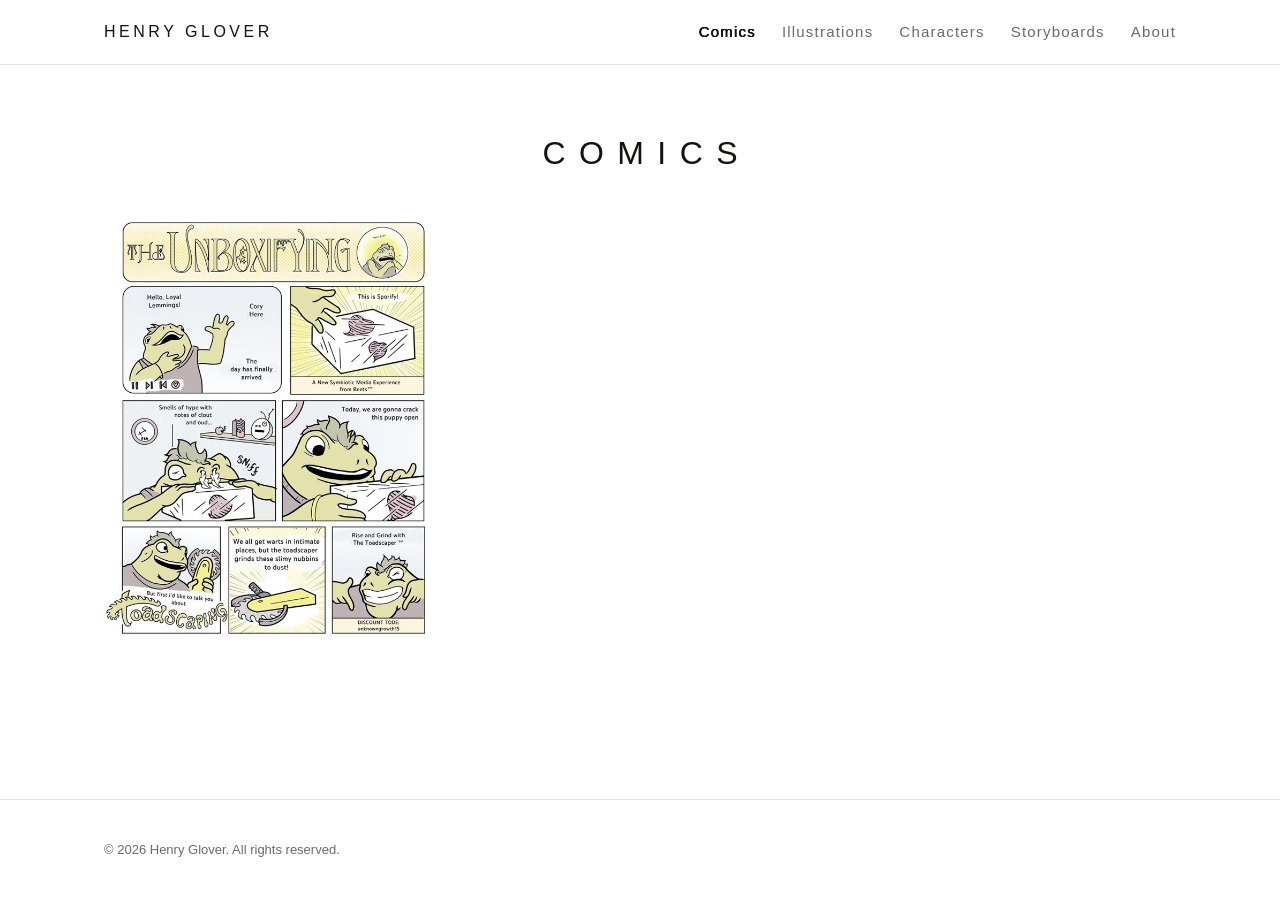
==== index.html @ 58dda0a3 "More Nav Changes" ====
<!DOCTYPE html>
<html lang="en">
<head>
<meta charset="UTF-8" />
<meta name="viewport" content="width=device-width, initial-scale=1.0" />
<title>Henry Glover — Comics</title>
<meta name="description" content="Comics by Henry Glover." />
<link rel="stylesheet" href="styles.css" />
</head>
<body>

<header>
  <div class="wrap nav">
    <a href="index.html" class="brand">Henry Glover</a>
    <button class="menu-btn" aria-label="Menu" onclick="document.getElementById('navlinks').classList.toggle('open')">☰</button>
    <nav class="nav-links" id="navlinks">
      <a href="index.html">Comics</a>
      <a href="drawings.html">Illustrations</a>
      <a href="characters.html">Characters</a>
      <a href="storyboards.html">Storyboards</a>
      <a href="about.html">About</a>
    </nav>
  </div>
</header>

<main>
  <section class="page">
    <div class="wrap">
      <div class="sec-head" style="text-align:center">
        <h1>Comics</h1>
      </div>
      <div class="grid" id="gallery" data-section="comics"></div>
    </div>
  </section>
</main>

<footer>
  <div class="wrap">
    <span>© <span id="year"></span> Henry Glover. All rights reserved.</span>
  </div>
</footer>

<script src="content.js"></script>
<script src="gallery.js"></script>
<script src="nav.js"></script>
</body>
</html>
---- styles.css ----
/* Shared styles — Henry Glover comic art portfolio */
:root {
  --bg:#ffffff; --bg-soft:#f6f6f4; --text:#14130f; --muted:#6b6b66;
  --line:#e6e5e1; --accent:#14130f; --maxw:1120px; --gap:22px; --radius:4px;
  --font:"Gill Sans Light","Gill Sans","Gill Sans MT","GillSans",Calibri,"Segoe UI",-apple-system,BlinkMacSystemFont,Helvetica,Arial,sans-serif;
}
*{box-sizing:border-box}
html{scroll-behavior:smooth}
body{margin:0;font-family:var(--font);font-weight:300;color:var(--text);background:var(--bg);line-height:1.55;-webkit-font-smoothing:antialiased;display:flex;flex-direction:column;min-height:100vh}

/* 2001-style heading treatment: light weight, uppercase, wide tracking */
h1,h2{font-weight:300;text-transform:uppercase}
a{color:inherit;text-decoration:none}
img{max-width:100%;display:block}
.wrap{max-width:var(--maxw);margin:0 auto;padding:0 24px;width:100%}

/* Header / nav */
header{position:sticky;top:0;z-index:50;background:rgba(255,255,255,.85);backdrop-filter:saturate(180%) blur(10px);border-bottom:1px solid var(--line)}
.nav{display:flex;align-items:center;justify-content:space-between;height:64px}
.brand{font-weight:300;letter-spacing:.22em;text-transform:uppercase;font-size:16px}
.nav-links{display:flex;gap:26px;font-size:15px}
.nav-links a{color:var(--muted);transition:color .15s ease;letter-spacing:.08em}
.nav-links a:hover{color:var(--text)}
/* faux-bold so the active word thickens without changing width (no layout shift) */
.nav-links a.active{color:var(--text);text-shadow:.018em 0 0 currentColor,-.018em 0 0 currentColor}
.menu-btn{display:none;background:none;border:0;font-size:22px;cursor:pointer;line-height:1}

/* Hero (home) */
.hero{padding:96px 0 72px}
.hero h1{font-size:clamp(34px,6vw,60px);line-height:1.05;letter-spacing:-.03em;margin:0 0 18px;font-weight:700}
.hero p{font-size:clamp(16px,2.2vw,20px);color:var(--muted);max-width:620px;margin:0 0 28px}
.btn{display:inline-block;padding:12px 22px;border:1px solid var(--accent);background:var(--accent);color:#fff;border-radius:var(--radius);font-size:14px;font-weight:600;cursor:pointer;transition:opacity .15s ease}
.btn:hover{opacity:.82}
.btn.ghost{background:transparent;color:var(--text);margin-left:10px}

/* Home section nav cards */
.cards{display:grid;grid-template-columns:repeat(3,1fr);gap:var(--gap);margin-top:8px}
.card{border:1px solid var(--line);border-radius:var(--radius);padding:24px;background:var(--bg-soft);transition:transform .18s ease,box-shadow .18s ease}
.card:hover{transform:translateY(-3px);box-shadow:0 10px 30px rgba(0,0,0,.08)}
.card h3{margin:0 0 6px;font-size:18px}
.card p{margin:0;color:var(--muted);font-size:14px}

/* Page sections */
main{flex:1}
.page{padding:64px 0}
.sec-head{margin-bottom:34px}
.sec-head h1{font-size:clamp(20px,3.4vw,32px);letter-spacing:.42em;margin:0 0 8px;font-weight:300}
.sec-head[style*="center"] h1,.sec-head h1{padding-left:.42em}
.sec-head p{color:var(--muted);margin:0;max-width:560px}
.eyebrow{font-size:12px;text-transform:uppercase;letter-spacing:.14em;color:var(--muted);margin:0 0 10px;font-weight:600}

/* Gallery grid */
.grid{display:grid;grid-template-columns:repeat(3,1fr);gap:var(--gap)}
.grid.two{grid-template-columns:repeat(2,1fr)}
.grid.four{grid-template-columns:repeat(4,1fr)}
.tile{position:relative;border-radius:var(--radius);aspect-ratio:4/5;overflow:hidden;display:flex;align-items:center;justify-content:center;color:var(--muted);font-size:13px}
.tile.wide,.wide-tiles .tile{aspect-ratio:16/9}
.tile img{width:100%;height:100%;object-fit:contain}
.tile .ph{text-align:center;padding:12px;line-height:1.4}
.tile .ph strong{color:var(--text);display:block;font-size:14px}
.empty-note{grid-column:1/-1;text-align:center;color:var(--muted);font-size:15px;padding:48px 0;line-height:1.7}
.empty-note code{background:var(--bg-soft);border:1px solid var(--line);border-radius:3px;padding:1px 6px;font-size:13px}

/* Store */
.store-grid{display:grid;grid-template-columns:repeat(3,1fr);gap:var(--gap)}
.product{border:1px solid var(--line);border-radius:var(--radius);overflow:hidden;display:flex;flex-direction:column;background:#fff}
.product .img{aspect-ratio:1/1;background:var(--bg-soft);display:flex;align-items:center;justify-content:center;color:var(--muted);font-size:13px}
.product .img img{width:100%;height:100%;object-fit:cover}
.product .body{padding:16px;display:flex;flex-direction:column;gap:8px}
.product h3{margin:0;font-size:16px}
.product .price{font-weight:700}
.product .desc{color:var(--muted);font-size:14px;margin:0;flex:1}

/* Contact */
.contact-grid{display:grid;grid-template-columns:1fr 1fr;gap:48px;align-items:start}
form{display:flex;flex-direction:column;gap:14px}
label{font-size:13px;font-weight:600}
input,textarea{width:100%;padding:12px 14px;border:1px solid var(--line);border-radius:var(--radius);font:inherit;background:#fff;color:var(--text)}
input:focus,textarea:focus{outline:2px solid var(--accent);outline-offset:0}
textarea{resize:vertical;min-height:130px}
.contact-info p{margin:0 0 14px;color:var(--muted)}
.contact-info a{font-weight:600;color:var(--text);border-bottom:1px solid var(--text)}

/* Footer */
footer{border-top:1px solid var(--line);padding:40px 0;color:var(--muted);font-size:13px}
footer .wrap{display:flex;justify-content:space-between;flex-wrap:wrap;gap:12px}
footer a{color:var(--muted)}
footer a:hover{color:var(--text)}

/* Responsive */
@media (max-width:860px){
  .grid,.grid.four,.cards{grid-template-columns:repeat(2,1fr)}
  .store-grid{grid-template-columns:repeat(2,1fr)}
  .contact-grid{grid-template-columns:1fr;gap:32px}
  /* Mobile: nav moves to a fixed bottom bar (no hamburger) */
  /* header's backdrop-filter would trap position:fixed children, so disable it here */
  header{backdrop-filter:none;-webkit-backdrop-filter:none}
  .menu-btn{display:none}
  .nav-links{display:flex;position:fixed;left:0;right:0;bottom:0;top:auto;flex-direction:row;justify-content:space-around;align-items:center;gap:0;background:rgba(255,255,255,.96);backdrop-filter:saturate(180%) blur(10px);border-top:1px solid var(--line);padding:6px 4px;padding-bottom:calc(6px + env(safe-area-inset-bottom));z-index:60;overflow-x:auto}
  .nav-links a{padding:8px 5px;font-size:10px;letter-spacing:.03em;white-space:nowrap;text-align:center;font-weight:500}
  /* slightly bolder weights on mobile for readability */
  body{padding-bottom:64px;font-weight:400}
  h1,h2{font-weight:400}
  .brand{font-weight:400}
}
@media (max-width:540px){
  .grid,.grid.two,.grid.four,.store-grid,.cards{grid-template-columns:1fr}
  .btn.ghost{margin-left:0;margin-top:10px}
}
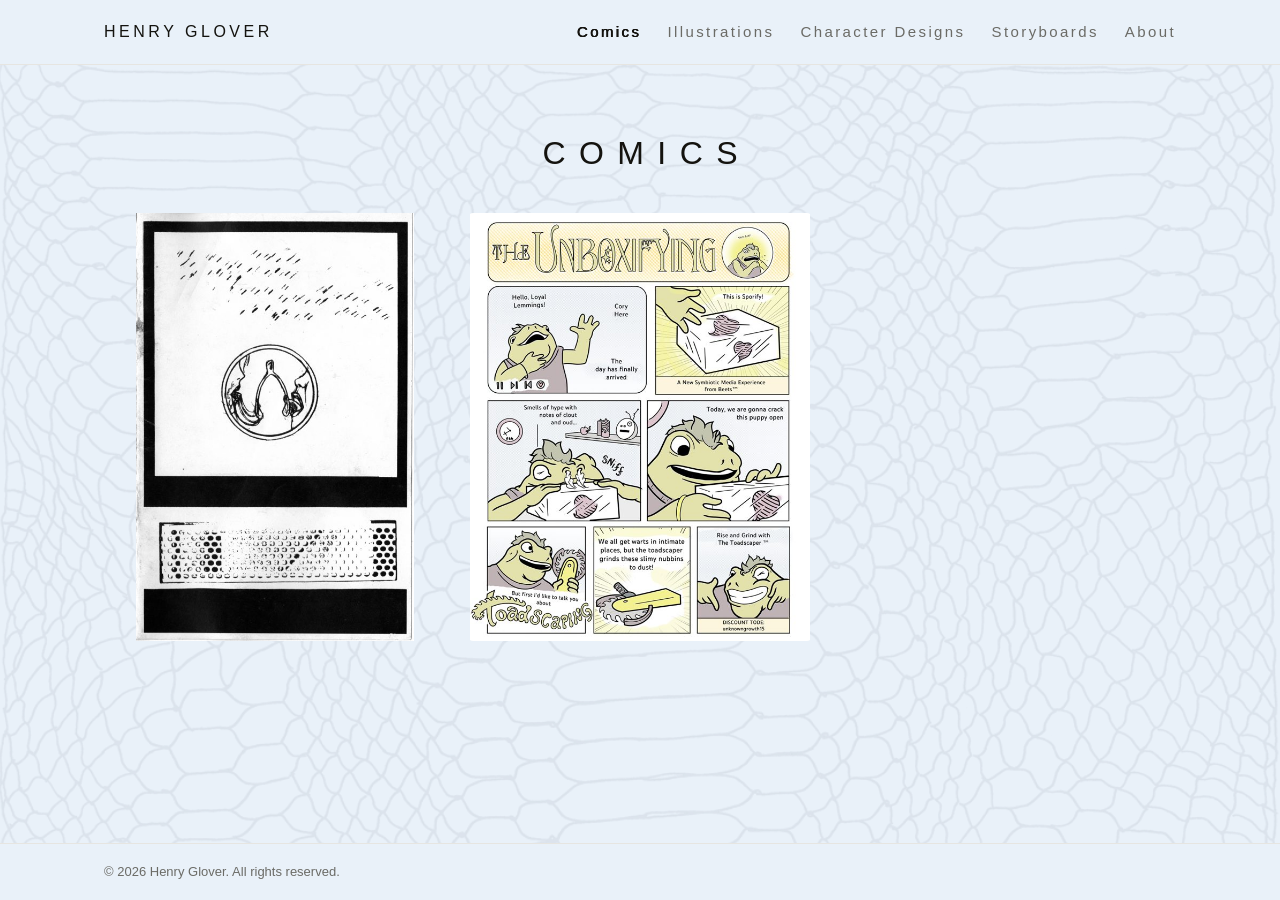
==== commit ceed8b66: "Nav and content" ====
--- a/index.html
+++ b/index.html
@@ -16,7 +16,7 @@
     <nav class="nav-links" id="navlinks">
       <a href="index.html">Comics</a>
       <a href="drawings.html">Illustrations</a>
-      <a href="characters.html">Characters</a>
+      <a href="characters.html"><span class="full">Character Designs</span><span class="short">Characters</span></a>
       <a href="storyboards.html">Storyboards</a>
       <a href="about.html">About</a>
     </nav>
--- a/styles.css
+++ b/styles.css
@@ -1,12 +1,21 @@
 /* Shared styles — Henry Glover comic art portfolio */
 :root {
-  --bg:#ffffff; --bg-soft:#f6f6f4; --text:#14130f; --muted:#6b6b66;
+  --bg:#e9f1f9; --bg-soft:#dce8f3; --text:#14130f; --muted:#6b6b66;
   --line:#e6e5e1; --accent:#14130f; --maxw:1120px; --gap:22px; --radius:4px;
+  --bgcol:1300px;  /* width of the centered decorative print column */
   --font:"Gill Sans Light","Gill Sans","Gill Sans MT","GillSans",Calibri,"Segoe UI",-apple-system,BlinkMacSystemFont,Helvetica,Arial,sans-serif;
 }
 *{box-sizing:border-box}
-html{scroll-behavior:smooth}
-body{margin:0;font-family:var(--font);font-weight:300;color:var(--text);background:var(--bg);line-height:1.55;-webkit-font-smoothing:antialiased;display:flex;flex-direction:column;min-height:100vh}
+html{scroll-behavior:smooth;overflow-y:scroll}  /* always show scrollbar so the centered bg doesn't shift between pages */
+body{margin:0;font-family:var(--font);font-weight:300;color:var(--text);line-height:1.55;-webkit-font-smoothing:antialiased;display:flex;flex-direction:column;min-height:100vh;
+  /* repeating print as a single centered vertical column; white on the sides */
+  background-color:var(--bg);
+  background-image:url("content/Images/SnakeBG.png");
+  background-repeat:repeat-y;
+  background-position:center top;
+  background-size:var(--bgcol) auto;
+  background-attachment:fixed;
+}
 
 /* 2001-style heading treatment: light weight, uppercase, wide tracking */
 h1,h2{font-weight:300;text-transform:uppercase}
@@ -15,11 +24,12 @@
 .wrap{max-width:var(--maxw);margin:0 auto;padding:0 24px;width:100%}
 
 /* Header / nav */
-header{position:sticky;top:0;z-index:50;background:rgba(255,255,255,.85);backdrop-filter:saturate(180%) blur(10px);border-bottom:1px solid var(--line)}
+header{position:sticky;top:0;z-index:50;background:var(--bg);border-bottom:1px solid var(--line)}
 .nav{display:flex;align-items:center;justify-content:space-between;height:64px}
 .brand{font-weight:300;letter-spacing:.22em;text-transform:uppercase;font-size:16px}
 .nav-links{display:flex;gap:26px;font-size:15px}
-.nav-links a{color:var(--muted);transition:color .15s ease;letter-spacing:.08em}
+.nav-links a{color:var(--muted);transition:color .15s ease;letter-spacing:.16em}
+.nav-links a .short{display:none}  /* desktop shows full label, mobile swaps to short */
 .nav-links a:hover{color:var(--text)}
 /* faux-bold so the active word thickens without changing width (no layout shift) */
 .nav-links a.active{color:var(--text);text-shadow:.018em 0 0 currentColor,-.018em 0 0 currentColor}
@@ -56,6 +66,9 @@
 .tile{position:relative;border-radius:var(--radius);aspect-ratio:4/5;overflow:hidden;display:flex;align-items:center;justify-content:center;color:var(--muted);font-size:13px}
 .tile.wide,.wide-tiles .tile{aspect-ratio:16/9}
 .tile img{width:100%;height:100%;object-fit:contain}
+/* square, cropped thumbnails (dense grids, e.g. Illustrations) */
+.square-tiles .tile{aspect-ratio:1/1}
+.square-tiles .tile img{object-fit:cover;transform:scale(1.5);transform-origin:center}
 .tile .ph{text-align:center;padding:12px;line-height:1.4}
 .tile .ph strong{color:var(--text);display:block;font-size:14px}
 .empty-note{grid-column:1/-1;text-align:center;color:var(--muted);font-size:15px;padding:48px 0;line-height:1.7}
@@ -82,7 +95,7 @@
 .contact-info a{font-weight:600;color:var(--text);border-bottom:1px solid var(--text)}
 
 /* Footer */
-footer{border-top:1px solid var(--line);padding:40px 0;color:var(--muted);font-size:13px}
+footer{border-top:1px solid var(--line);padding:18px 0;color:var(--muted);font-size:13px;background:var(--bg)}
 footer .wrap{display:flex;justify-content:space-between;flex-wrap:wrap;gap:12px}
 footer a{color:var(--muted)}
 footer a:hover{color:var(--text)}
@@ -96,10 +109,14 @@
   /* header's backdrop-filter would trap position:fixed children, so disable it here */
   header{backdrop-filter:none;-webkit-backdrop-filter:none}
   .menu-btn{display:none}
-  .nav-links{display:flex;position:fixed;left:0;right:0;bottom:0;top:auto;flex-direction:row;justify-content:space-around;align-items:center;gap:0;background:rgba(255,255,255,.96);backdrop-filter:saturate(180%) blur(10px);border-top:1px solid var(--line);padding:6px 4px;padding-bottom:calc(6px + env(safe-area-inset-bottom));z-index:60;overflow-x:auto}
+  .nav-links{display:flex;position:fixed;left:0;right:0;bottom:0;top:auto;flex-direction:row;justify-content:space-around;align-items:center;gap:0;background:rgba(233,241,249,.96);backdrop-filter:saturate(180%) blur(10px);border-top:1px solid var(--line);padding:6px 4px;padding-bottom:calc(6px + env(safe-area-inset-bottom));z-index:60;overflow-x:auto}
   .nav-links a{padding:8px 5px;font-size:10px;letter-spacing:.03em;white-space:nowrap;text-align:center;font-weight:500}
+  .nav-links a .full{display:none}    /* mobile shows the short label */
+  .nav-links a .short{display:inline}
   /* slightly bolder weights on mobile for readability */
-  body{padding-bottom:64px;font-weight:400}
+  /* keep the snake background on mobile; scroll-attach (iOS-safe) and a smaller motif */
+  body{padding-bottom:64px;font-weight:400;background-attachment:scroll;--bgcol:760px}
+  main{padding-left:0;padding-right:0}
   h1,h2{font-weight:400}
   .brand{font-weight:400}
 }
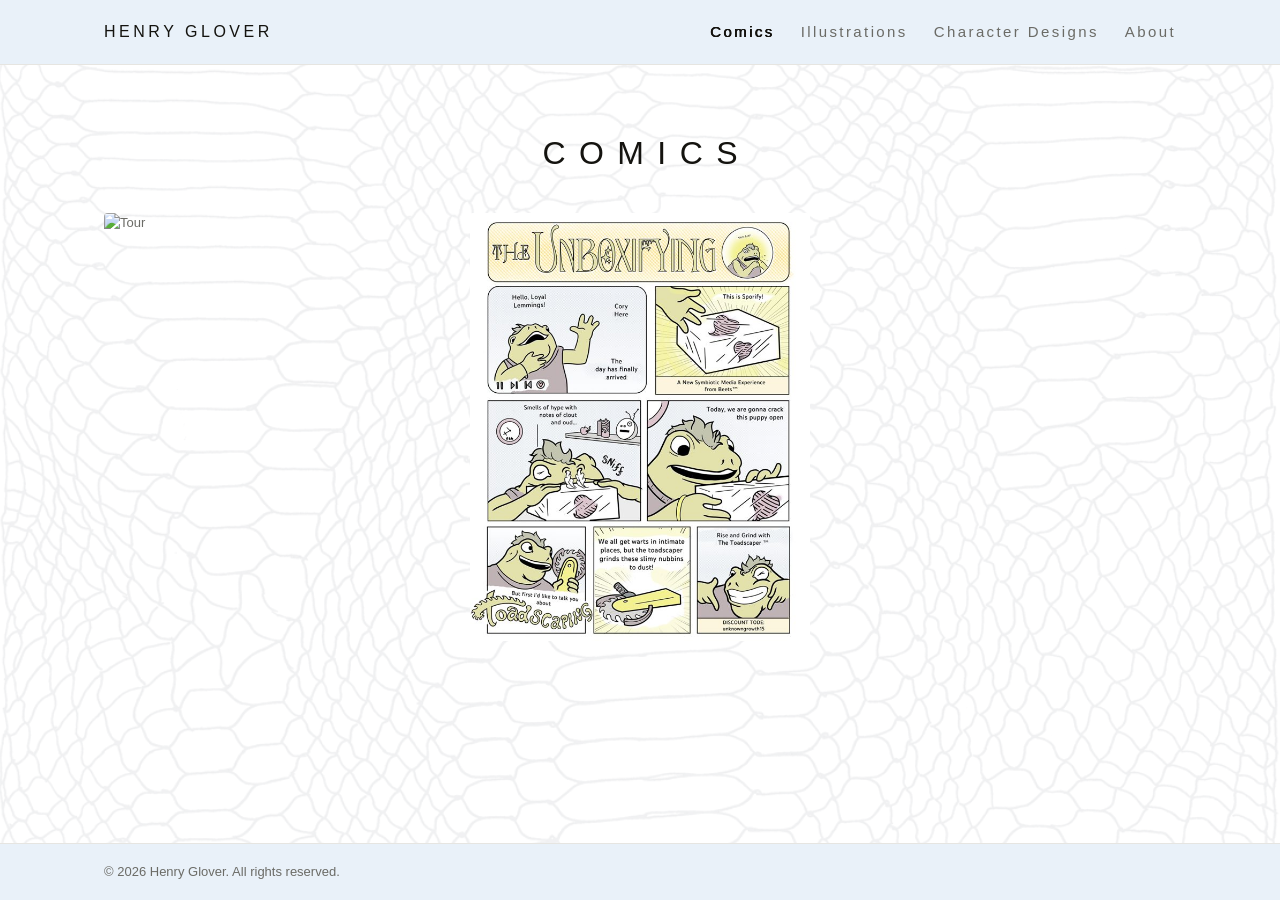
==== commit a9510096: "more comics" ====
--- a/index.html
+++ b/index.html
@@ -17,7 +17,6 @@
       <a href="index.html">Comics</a>
       <a href="drawings.html">Illustrations</a>
       <a href="characters.html"><span class="full">Character Designs</span><span class="short">Characters</span></a>
-      <a href="storyboards.html">Storyboards</a>
       <a href="about.html">About</a>
     </nav>
   </div>
--- a/styles.css
+++ b/styles.css
@@ -1,6 +1,6 @@
 /* Shared styles — Henry Glover comic art portfolio */
 :root {
-  --bg:#e9f1f9; --bg-soft:#dce8f3; --text:#14130f; --muted:#6b6b66;
+  --bg:#ffffff; --bar:#e9f1f9; --bg-soft:#eef3f8; --text:#14130f; --muted:#6b6b66;
   --line:#e6e5e1; --accent:#14130f; --maxw:1120px; --gap:22px; --radius:4px;
   --bgcol:1300px;  /* width of the centered decorative print column */
   --font:"Gill Sans Light","Gill Sans","Gill Sans MT","GillSans",Calibri,"Segoe UI",-apple-system,BlinkMacSystemFont,Helvetica,Arial,sans-serif;
@@ -24,7 +24,7 @@
 .wrap{max-width:var(--maxw);margin:0 auto;padding:0 24px;width:100%}
 
 /* Header / nav */
-header{position:sticky;top:0;z-index:50;background:var(--bg);border-bottom:1px solid var(--line)}
+header{position:sticky;top:0;z-index:50;background:var(--bar);border-bottom:1px solid var(--line)}
 .nav{display:flex;align-items:center;justify-content:space-between;height:64px}
 .brand{font-weight:300;letter-spacing:.22em;text-transform:uppercase;font-size:16px}
 .nav-links{display:flex;gap:26px;font-size:15px}
@@ -91,11 +91,14 @@
 input,textarea{width:100%;padding:12px 14px;border:1px solid var(--line);border-radius:var(--radius);font:inherit;background:#fff;color:var(--text)}
 input:focus,textarea:focus{outline:2px solid var(--accent);outline-offset:0}
 textarea{resize:vertical;min-height:130px}
+/* rounded contact-form fields */
+.contact-form input,.contact-form textarea{border-radius:16px}
+.contact-form button{border-radius:999px}
 .contact-info p{margin:0 0 14px;color:var(--muted)}
 .contact-info a{font-weight:600;color:var(--text);border-bottom:1px solid var(--text)}
 
 /* Footer */
-footer{border-top:1px solid var(--line);padding:18px 0;color:var(--muted);font-size:13px;background:var(--bg)}
+footer{border-top:1px solid var(--line);padding:18px 0;color:var(--muted);font-size:13px;background:var(--bar)}
 footer .wrap{display:flex;justify-content:space-between;flex-wrap:wrap;gap:12px}
 footer a{color:var(--muted)}
 footer a:hover{color:var(--text)}
@@ -103,6 +106,7 @@
 /* Responsive */
 @media (max-width:860px){
   .grid,.grid.four,.cards{grid-template-columns:repeat(2,1fr)}
+  .grid.four.square-tiles{grid-template-columns:repeat(3,1fr);gap:10px}  /* illustrations: 3 across on mobile */
   .store-grid{grid-template-columns:repeat(2,1fr)}
   .contact-grid{grid-template-columns:1fr;gap:32px}
   /* Mobile: nav moves to a fixed bottom bar (no hamburger) */
@@ -122,5 +126,6 @@
 }
 @media (max-width:540px){
   .grid,.grid.two,.grid.four,.store-grid,.cards{grid-template-columns:1fr}
+  .grid.four.square-tiles{grid-template-columns:repeat(3,1fr);gap:8px}  /* illustrations: keep 3 across on small phones */
   .btn.ghost{margin-left:0;margin-top:10px}
 }
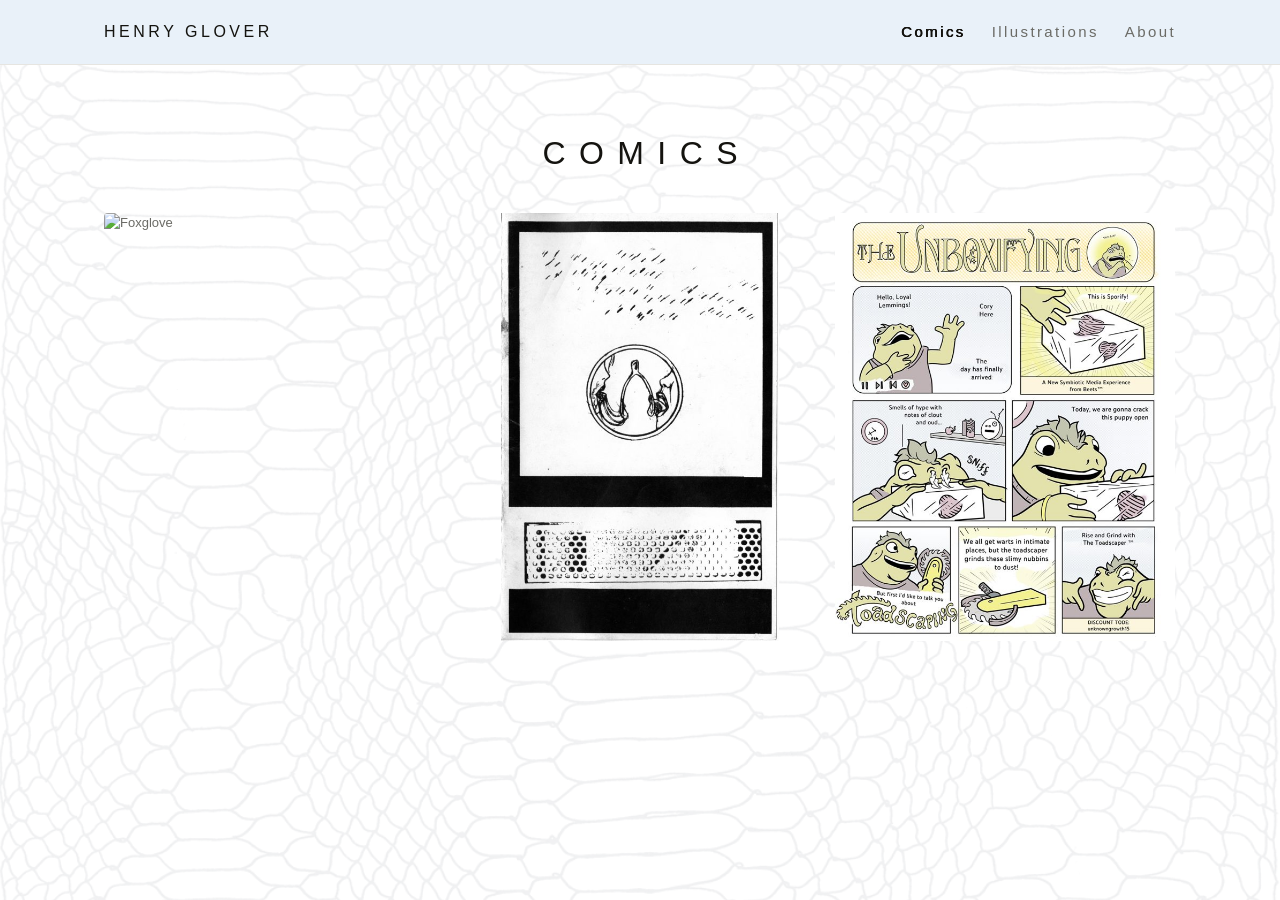
==== commit ade13296: "More Comics!" ====
--- a/index.html
+++ b/index.html
@@ -16,7 +16,6 @@
     <nav class="nav-links" id="navlinks">
       <a href="index.html">Comics</a>
       <a href="drawings.html">Illustrations</a>
-      <a href="characters.html"><span class="full">Character Designs</span><span class="short">Characters</span></a>
       <a href="about.html">About</a>
     </nav>
   </div>
@@ -33,12 +32,6 @@
   </section>
 </main>
 
-<footer>
-  <div class="wrap">
-    <span>© <span id="year"></span> Henry Glover. All rights reserved.</span>
-  </div>
-</footer>
-
 <script src="content.js"></script>
 <script src="gallery.js"></script>
 <script src="nav.js"></script>
--- a/styles.css
+++ b/styles.css
@@ -103,6 +103,21 @@
 footer a{color:var(--muted)}
 footer a:hover{color:var(--text)}
 
+/* Mobile illustrations lightbox: one image, skinny back/forward bars above the nav, tap to zoom */
+.ill-lb{position:fixed;inset:0;z-index:55;background:#fff;display:none;flex-direction:column;
+  padding-bottom:calc(46px + env(safe-area-inset-bottom))}  /* reserve the bottom-nav strip */
+.ill-lb.open{display:flex}
+.ill-lb .lb-stage{flex:1;display:flex;align-items:center;justify-content:center;overflow:hidden;padding:16px}
+.ill-lb .lb-stage img{max-width:100%;max-height:100%;object-fit:contain;cursor:zoom-in;transition:transform .25s ease}
+.ill-lb.zoomed .lb-stage img{transform:scale(2.4);cursor:zoom-out}
+.ill-lb .lb-close{position:absolute;top:8px;right:12px;font-size:30px;line-height:1;color:var(--text);
+  background:none;border:0;padding:6px;z-index:2;cursor:pointer}
+.ill-lb .lb-bars{display:flex;gap:10px;padding:0 12px 8px}
+.ill-lb .lb-bars button{flex:1;height:36px;display:flex;align-items:center;justify-content:center;
+  background:var(--bg-soft);border:1px solid var(--line);border-radius:8px;color:#5b606b;cursor:pointer}
+.ill-lb .lb-bars button svg{width:22px;height:22px;display:block}
+.ill-lb .lb-bars button:disabled{opacity:.3}
+
 /* Responsive */
 @media (max-width:860px){
   .grid,.grid.four,.cards{grid-template-columns:repeat(2,1fr)}
@@ -114,7 +129,7 @@
   header{backdrop-filter:none;-webkit-backdrop-filter:none}
   .menu-btn{display:none}
   .nav-links{display:flex;position:fixed;left:0;right:0;bottom:0;top:auto;flex-direction:row;justify-content:space-around;align-items:center;gap:0;background:rgba(233,241,249,.96);backdrop-filter:saturate(180%) blur(10px);border-top:1px solid var(--line);padding:6px 4px;padding-bottom:calc(6px + env(safe-area-inset-bottom));z-index:60;overflow-x:auto}
-  .nav-links a{padding:8px 5px;font-size:10px;letter-spacing:.03em;white-space:nowrap;text-align:center;font-weight:500}
+  .nav-links a{padding:10px 6px;font-size:14px;letter-spacing:.05em;white-space:nowrap;text-align:center;font-weight:500}
   .nav-links a .full{display:none}    /* mobile shows the short label */
   .nav-links a .short{display:inline}
   /* slightly bolder weights on mobile for readability */
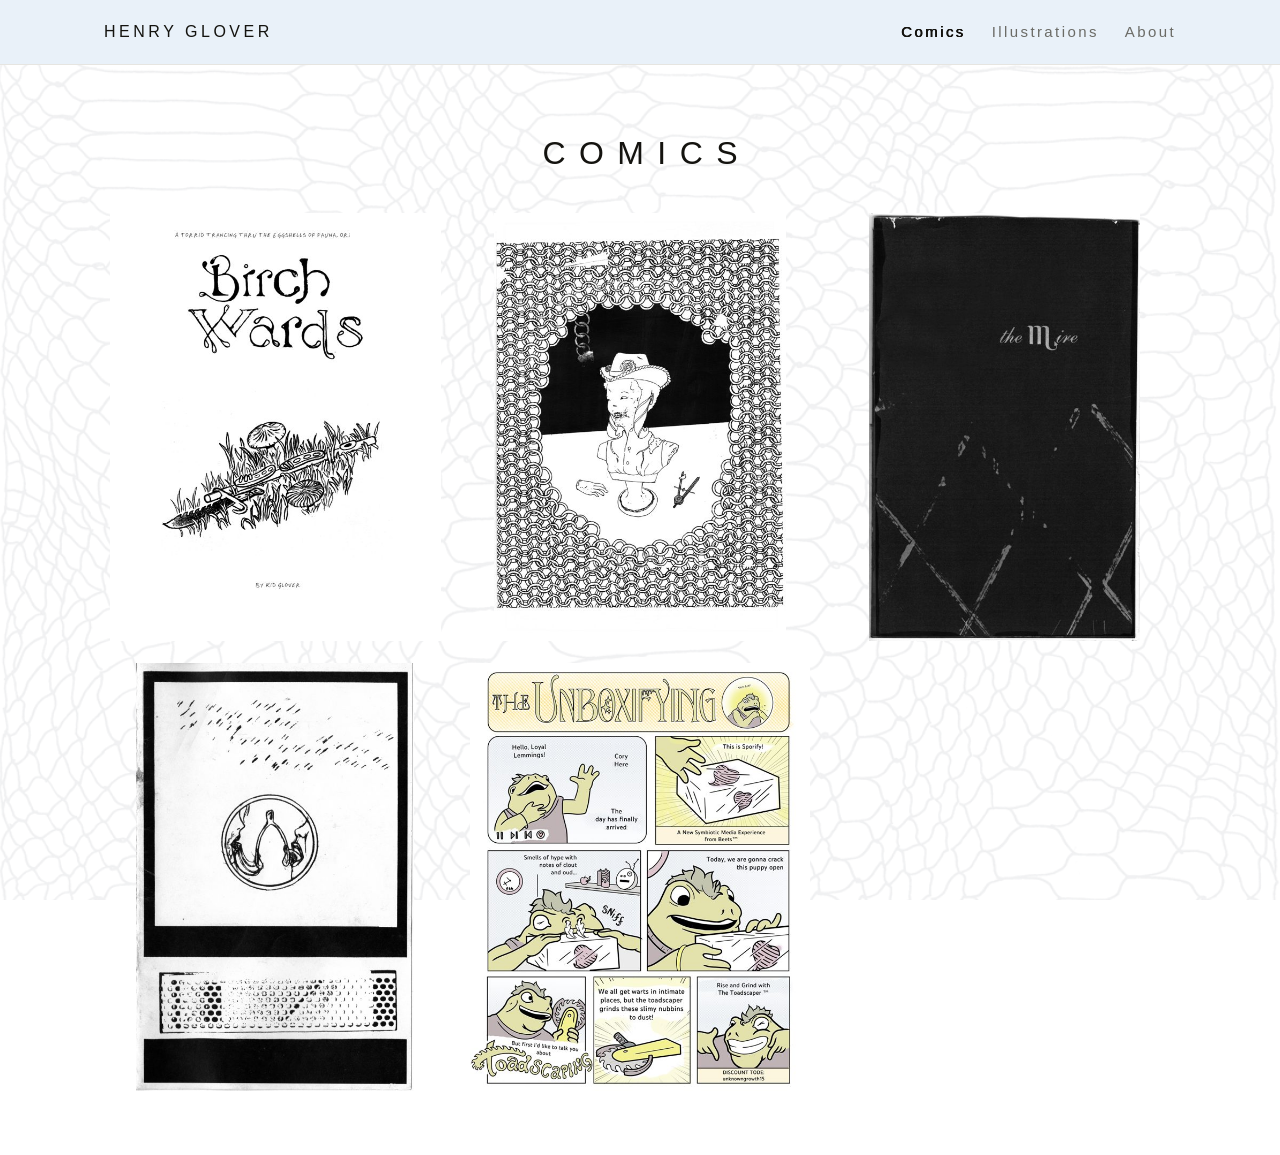
==== commit 719eb6cb: "more nav tweaks" ====
--- a/index.html
+++ b/index.html
@@ -6,6 +6,10 @@
 <title>Henry Glover — Comics</title>
 <meta name="description" content="Comics by Henry Glover." />
 <link rel="stylesheet" href="styles.css" />
+<style>
+  /* mobile: lift the section title toward the top bar for balance */
+  @media (max-width:860px){ .page{padding-top:16px} }
+</style>
 </head>
 <body>
 
--- a/styles.css
+++ b/styles.css
@@ -71,6 +71,19 @@
 .square-tiles .tile img{object-fit:cover;transform:scale(1.5);transform-origin:center}
 .tile .ph{text-align:center;padding:12px;line-height:1.4}
 .tile .ph strong{color:var(--text);display:block;font-size:14px}
+/* project groups: hero (a) big on the left, the rest small in a right column */
+.project-groups{display:flex;flex-direction:column;gap:calc(var(--gap)*1.4);margin-bottom:calc(var(--gap)*1.4)}
+.project{display:grid;grid-template-columns:2fr 1fr;gap:12px;align-items:start}
+.project a{display:block;border-radius:var(--radius);overflow:hidden}
+.proj-hero img{width:100%;aspect-ratio:1/1;object-fit:cover;display:block}
+.proj-col{display:flex;flex-direction:column;gap:12px}
+.proj-thumb img{width:100%;aspect-ratio:1/1;object-fit:cover;display:block}
+@media (max-width:680px){
+  /* mobile: hero centered on top, the others smaller underneath it */
+  .project{grid-template-columns:1fr;gap:10px}
+  .proj-col{flex-direction:row;flex-wrap:wrap;justify-content:center;gap:10px}
+  .proj-thumb{flex:0 0 46%}
+}
 .empty-note{grid-column:1/-1;text-align:center;color:var(--muted);font-size:15px;padding:48px 0;line-height:1.7}
 .empty-note code{background:var(--bg-soft);border:1px solid var(--line);border-radius:3px;padding:1px 6px;font-size:13px}
 
@@ -103,21 +116,6 @@
 footer a{color:var(--muted)}
 footer a:hover{color:var(--text)}
 
-/* Mobile illustrations lightbox: one image, skinny back/forward bars above the nav, tap to zoom */
-.ill-lb{position:fixed;inset:0;z-index:55;background:#fff;display:none;flex-direction:column;
-  padding-bottom:calc(46px + env(safe-area-inset-bottom))}  /* reserve the bottom-nav strip */
-.ill-lb.open{display:flex}
-.ill-lb .lb-stage{flex:1;display:flex;align-items:center;justify-content:center;overflow:hidden;padding:16px}
-.ill-lb .lb-stage img{max-width:100%;max-height:100%;object-fit:contain;cursor:zoom-in;transition:transform .25s ease}
-.ill-lb.zoomed .lb-stage img{transform:scale(2.4);cursor:zoom-out}
-.ill-lb .lb-close{position:absolute;top:8px;right:12px;font-size:30px;line-height:1;color:var(--text);
-  background:none;border:0;padding:6px;z-index:2;cursor:pointer}
-.ill-lb .lb-bars{display:flex;gap:10px;padding:0 12px 8px}
-.ill-lb .lb-bars button{flex:1;height:36px;display:flex;align-items:center;justify-content:center;
-  background:var(--bg-soft);border:1px solid var(--line);border-radius:8px;color:#5b606b;cursor:pointer}
-.ill-lb .lb-bars button svg{width:22px;height:22px;display:block}
-.ill-lb .lb-bars button:disabled{opacity:.3}
-
 /* Responsive */
 @media (max-width:860px){
   .grid,.grid.four,.cards{grid-template-columns:repeat(2,1fr)}
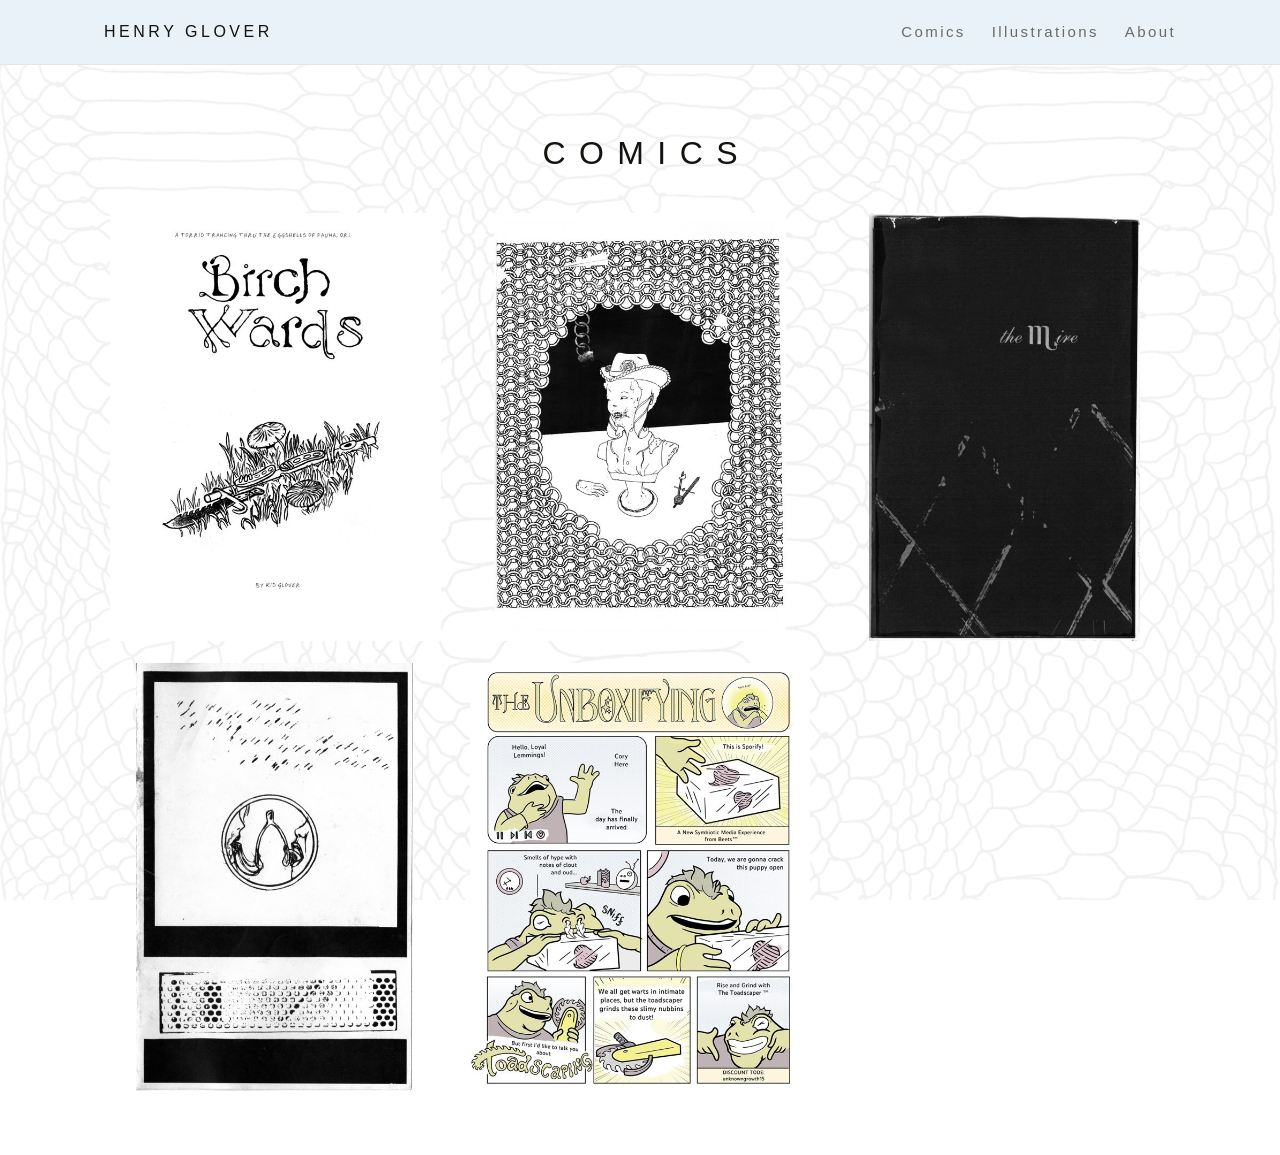
==== commit 66f84aaf: "tweak" ====
--- a/index.html
+++ b/index.html
@@ -18,7 +18,9 @@
     <a href="index.html" class="brand">Henry Glover</a>
     <button class="menu-btn" aria-label="Menu" onclick="document.getElementById('navlinks').classList.toggle('open')">☰</button>
     <nav class="nav-links" id="navlinks">
-      <a href="index.html">Comics</a>
+      <!-- TEMP TEST POINTER: Comics link goes straight to the new PhotoSwipe reader so it can be viewed online.
+           Revert to href="index.html" when done testing. -->
+      <a href="comics-photoswipe.html?s=comics&c=BirchWards">Comics</a>
       <a href="drawings.html">Illustrations</a>
       <a href="about.html">About</a>
     </nav>
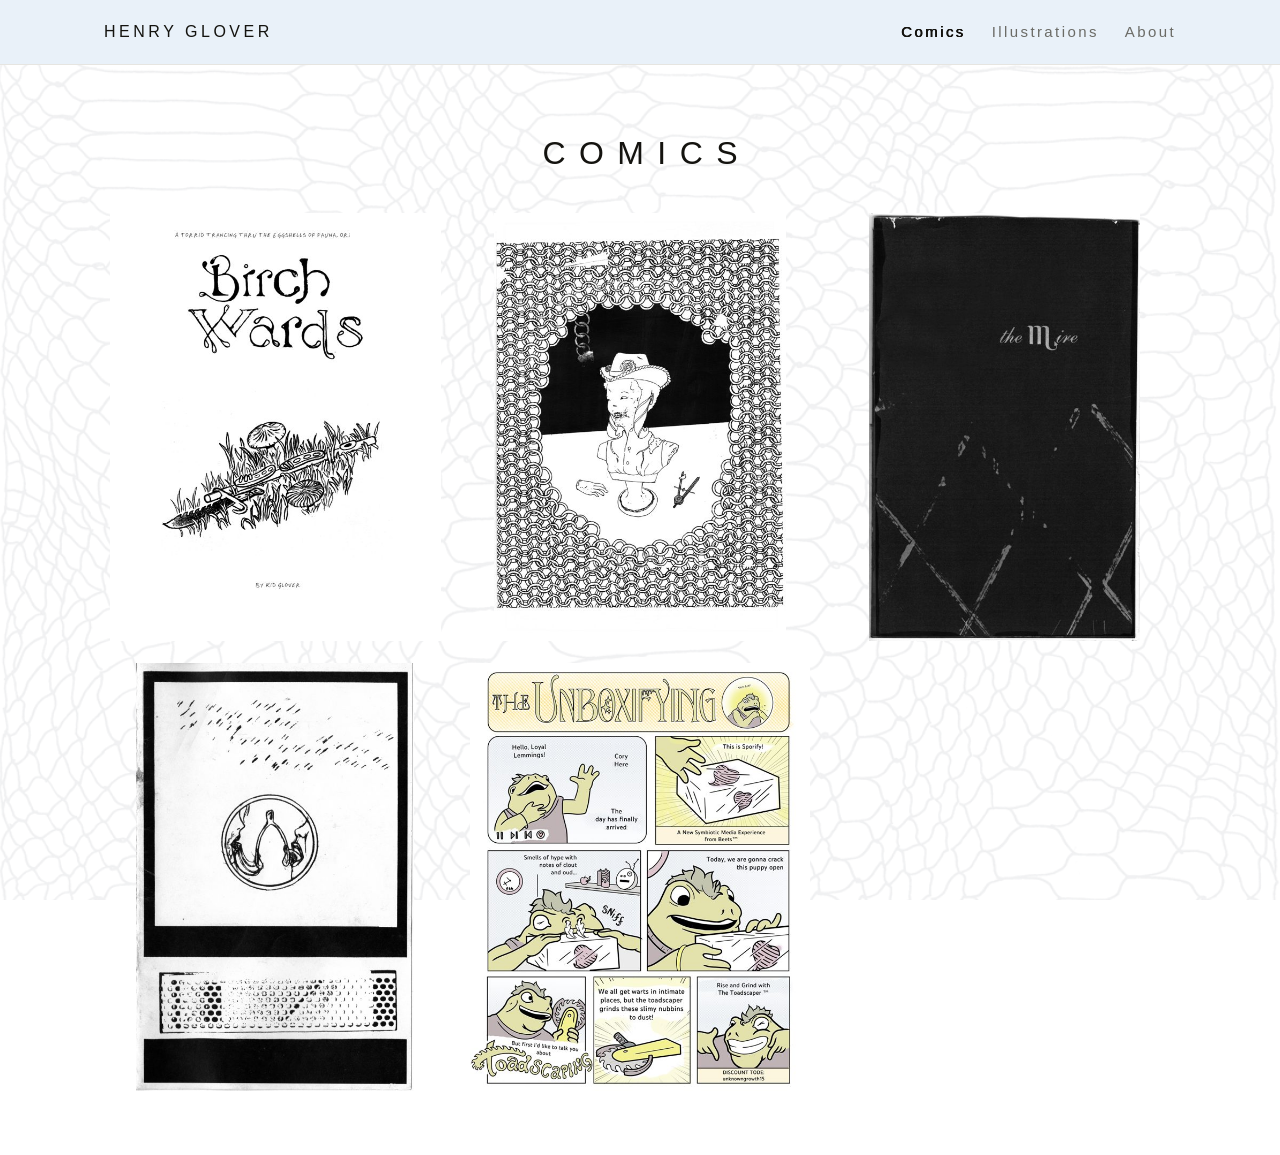
==== commit 659ef796: "photoswipe tweaks still working on page spreads. need to push to confirm functionality" ====
--- a/index.html
+++ b/index.html
@@ -18,10 +18,8 @@
     <a href="index.html" class="brand">Henry Glover</a>
     <button class="menu-btn" aria-label="Menu" onclick="document.getElementById('navlinks').classList.toggle('open')">☰</button>
     <nav class="nav-links" id="navlinks">
-      <!-- TEMP TEST POINTER: Comics link goes straight to the new PhotoSwipe reader so it can be viewed online.
-           Revert to href="index.html" when done testing. -->
-      <a href="comics-photoswipe.html?s=comics&c=BirchWards">Comics</a>
-      <a href="drawings.html">Illustrations</a>
+      <a href="index.html">Comics</a>
+      <a href="illustrations-photoswipe.html">Illustrations</a>
       <a href="about.html">About</a>
     </nav>
   </div>
